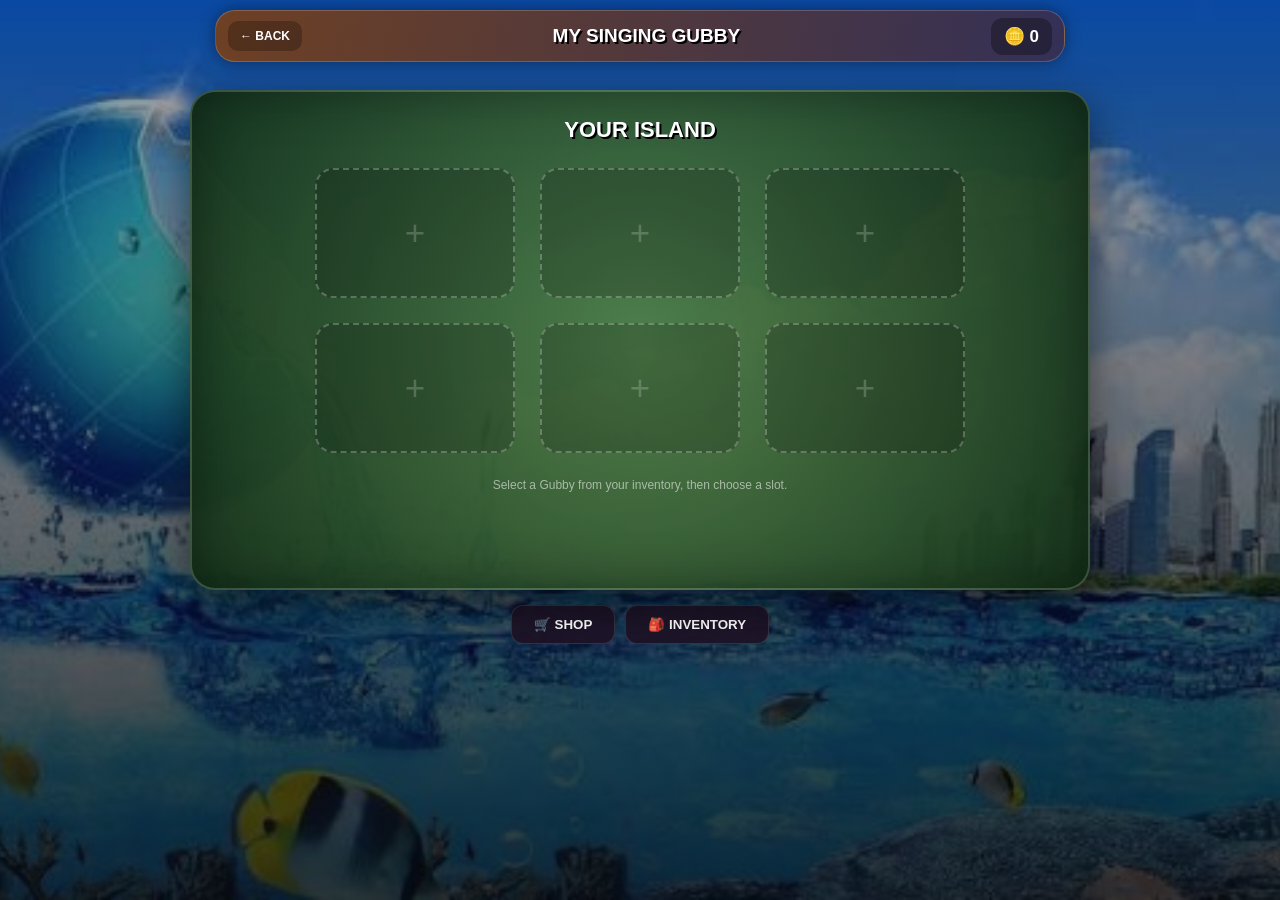
==== my-singing-gubby.html @ d4a809e6 "Create my-singing-gubby.html" ====
<!DOCTYPE html>
<html lang="en">
<head>
    <meta charset="UTF-8">
    <meta name="viewport" content="width=device-width, initial-scale=1.0">

    <title>MY SINGING GUBBY</title>

    <link rel="stylesheet" href="my-singing-gubby.css">
</head>

<body>

    <!-- TOP BAR -->

    <div class="topbar">

        <a href="index.html" class="back">
            ← BACK
        </a>

        <div class="title">
            MY SINGING GUBBY
        </div>

        <div class="coin-display">
            🪙 <span id="coins">10</span>
        </div>

    </div>


    <!-- ISLAND -->

    <main>

        <section class="island">

            <div class="island-title">
                YOUR ISLAND
            </div>

            <div id="gubbySlots">

                <div class="gubby-slot" data-slot="0"></div>
                <div class="gubby-slot" data-slot="1"></div>
                <div class="gubby-slot" data-slot="2"></div>
                <div class="gubby-slot" data-slot="3"></div>
                <div class="gubby-slot" data-slot="4"></div>
                <div class="gubby-slot" data-slot="5"></div>

            </div>

            <div class="island-help">
                Select a Gubby from your inventory, then choose a slot.
            </div>

        </section>


        <!-- BOTTOM CONTROLS -->

        <div class="controls">

            <button id="shopButton">
                🛒 SHOP
            </button>

            <button id="inventoryButton">
                🎒 INVENTORY
            </button>

        </div>

    </main>


    <!-- SHOP PANEL -->

    <div id="shopPanel" class="panel">

        <div class="panel-header">

            <span>GUBBY SHOP</span>

            <button class="close-panel" data-close="shopPanel">
                ✕
            </button>

        </div>

        <div class="shop-list">

            <div class="shop-card">

                <img src="gubby.png">

                <div class="shop-info">

                    <strong>Normal Gubby</strong>

                    <span>🪙 5</span>

                    <button onclick="buyGubby('normal')">
                        BUY
                    </button>

                </div>

            </div>


            <div class="shop-card">

                <img src="gubby.png" class="gold">

                <div class="shop-info">

                    <strong>Golden Gubby</strong>

                    <span>🪙 15</span>

                    <button onclick="buyGubby('golden')">
                        BUY
                    </button>

                </div>

            </div>

        </div>

    </div>


    <!-- INVENTORY PANEL -->

    <div id="inventoryPanel" class="panel">

        <div class="panel-header">

            <span>GUBBY INVENTORY</span>

            <button class="close-panel" data-close="inventoryPanel">
                ✕
            </button>

        </div>

        <div id="inventoryList" class="inventory-list"></div>

        <div id="selectedText" class="selected-text">
            Select a Gubby to place it.
        </div>

    </div>


    <!-- SOUNDS -->

    <audio id="normalSound" src="gubby-sing.mp3"></audio>
    <audio id="goldenSound" src="golden-gubby-sing.mp3"></audio>


    <script src="my-singing-gubby.js"></script>

</body>
</html>
---- my-singing-gubby.css ----
* {
    box-sizing: border-box;
}

body {
    margin: 0;
    min-height: 100vh;

    background:
        linear-gradient(
            rgba(15, 10, 25, 0.35),
            rgba(5, 5, 10, 0.8)
        ),
        url("background.png");

    background-size: cover;
    background-position: center;

    color: white;

    font-family: Arial, Helvetica, sans-serif;

    overflow-x: hidden;
}


/* TOP BAR */

.topbar {
    position: fixed;

    top: 10px;
    left: 50%;

    transform: translateX(-50%);

    width: min(850px, calc(100% - 25px));
    height: 52px;

    display: flex;
    align-items: center;
    justify-content: space-between;

    padding: 0 12px;

    background:
        linear-gradient(
            100deg,
            rgba(117, 64, 28, 0.94),
            rgba(55, 47, 82, 0.94)
        );

    border: 1px solid rgba(255,255,255,0.18);

    border-radius: 20px;

    box-shadow:
        0 0 15px rgba(0,0,0,0.4);

    backdrop-filter: blur(15px);

    z-index: 5000;
}

.back {
    color: white;

    text-decoration: none;

    background: rgba(0,0,0,0.25);

    padding: 8px 12px;

    border-radius: 10px;

    font-size: 12px;
    font-weight: bold;

    transition: 0.15s;
}

.back:hover {
    background: rgba(255,255,255,0.15);
}

.title {
    font-size: 19px;
    font-weight: 900;

    text-shadow:
        2px 2px black;
}

.coin-display {
    padding: 8px 13px;

    background: rgba(0,0,0,0.3);

    border-radius: 12px;

    font-size: 17px;
    font-weight: bold;
}


/* MAIN */

main {
    width: min(900px, calc(100% - 30px));

    margin: auto;

    padding-top: 90px;
}


/* ISLAND */

.island {
    min-height: 500px;

    position: relative;

    padding: 25px;

    border-radius: 25px;

    background:
        radial-gradient(
            circle,
            rgba(80,130,70,0.9),
            rgba(20,50,25,0.95)
        );

    border: 2px solid rgba(255,255,255,0.15);

    box-shadow:
        inset 0 0 50px rgba(0,0,0,0.35),
        0 15px 40px rgba(0,0,0,0.5);
}

.island-title {
    text-align: center;

    font-size: 22px;
    font-weight: 900;

    text-shadow:
        2px 2px black;

    margin-bottom: 25px;
}


/* SLOTS */

#gubbySlots {
    display: grid;

    grid-template-columns:
        repeat(3, 1fr);

    gap: 25px;

    max-width: 650px;

    margin: auto;
}

.gubby-slot {
    height: 130px;

    display: flex;

    justify-content: center;
    align-items: center;

    position: relative;

    border-radius: 18px;

    background:
        rgba(0,0,0,0.18);

    border:
        2px dashed
        rgba(255,255,255,0.25);

    transition:
        0.15s;

    cursor: pointer;
}

.gubby-slot:hover {
    background:
        rgba(255,255,255,0.1);

    border-color:
        rgba(255,255,255,0.55);

    transform:
        translateY(-2px);
}

.gubby-slot.selected-slot {
    border-color: white;

    box-shadow:
        0 0 18px rgba(255,255,255,0.35);
}

.gubby-slot.empty::after {
    content: "+";

    font-size: 35px;

    opacity: 0.2;
}


/* PLACED GUBBY */

.placed-gubby {
    width: 105px;
    height: 105px;

    object-fit: contain;

    filter:
        drop-shadow(
            0 8px 5px
            rgba(0,0,0,0.45)
        );

    cursor: pointer;

    animation:
        idleGubby
        1.8s
        ease-in-out
        infinite;
}

@keyframes idleGubby {

    0% {
        transform: translateY(0);
    }

    50% {
        transform: translateY(-5px);
    }

    100% {
        transform: translateY(0);
    }

}


/* GOLD */

.placed-gubby.gold {
    filter:
        sepia(1)
        saturate(5)
        brightness(1.3)
        drop-shadow(
            0 0 12px gold
        );
}


/* SINGING */

.placed-gubby.singing {
    animation:
        singing
        0.3s
        infinite
        alternate;
}

@keyframes singing {

    from {
        transform:
            scale(1)
            rotate(-4deg);
    }

    to {
        transform:
            scale(1.15)
            rotate(4deg);
    }

}


/* HELP */

.island-help {
    text-align: center;

    margin-top: 25px;

    opacity: 0.55;

    font-size: 12px;
}


/* CONTROLS */

.controls {
    display: flex;

    justify-content: center;

    gap: 10px;

    margin-top: 15px;
}

.controls button {
    border: none;

    color: white;

    background:
        rgba(30,20,40,0.95);

    padding: 11px 22px;

    border-radius: 12px;

    font-weight: bold;

    cursor: pointer;

    border:
        1px solid
        rgba(255,255,255,0.12);

    transition: 0.15s;
}

.controls button:hover {
    background:
        rgba(255,255,255,0.15);

    transform:
        translateY(-2px);
}


/* PANELS */

.panel {
    position: fixed;

    top: 75px;

    left: 50%;

    width: min(400px, calc(100% - 30px));

    padding: 15px;

    background:
        linear-gradient(
            145deg,
            rgba(35,25,48,0.98),
            rgba(12,10,18,0.98)
        );

    border:
        1px solid
        rgba(255,255,255,0.16);

    border-radius: 18px;

    box-shadow:
        0 20px 50px
        rgba(0,0,0,0.65),

        0 0 25px
        rgba(130,100,255,0.18);

    backdrop-filter: blur(18px);

    transform:
        translate(-50%, -15px)
        scale(0.95);

    opacity: 0;

    pointer-events: none;

    transition:
        opacity 0.2s,
        transform 0.2s;

    z-index: 6000;
}

.panel.open {
    opacity: 1;

    pointer-events: auto;

    transform:
        translate(-50%, 0)
        scale(1);
}


/* PANEL HEADER */

.panel-header {
    display: flex;

    align-items: center;

    justify-content: space-between;

    font-size: 19px;

    font-weight: 900;

    margin-bottom: 12px;
}

.close-panel {
    width: 30px;
    height: 30px;

    border: none;

    border-radius: 8px;

    background:
        rgba(255,255,255,0.1);

    color: white;

    cursor: pointer;

    font-weight: bold;
}

.close-panel:hover {
    background:
        rgba(255,70,70,0.4);
}


/* SHOP */

.shop-list {
    display: flex;

    flex-direction: column;

    gap: 10px;
}

.shop-card {
    display: flex;

    align-items: center;

    gap: 12px;

    padding: 10px;

    background:
        rgba(255,255,255,0.05);

    border:
        1px solid
        rgba(255,255,255,0.08);

    border-radius: 12px;
}

.shop-card img {
    width: 65px;
    height: 65px;

    object-fit: contain;
}

.shop-card img.gold {
    filter:
        sepia(1)
        saturate(5)
        brightness(1.3)
        drop-shadow(0 0 8px gold);
}

.shop-info {
    flex: 1;

    display: flex;

    flex-direction: column;

    gap: 5px;
}

.shop-info strong {
    font-size: 14px;
}

.shop-info span {
    font-size: 12px;

    opacity: 0.7;
}

.shop-info button {
    border: none;

    border-radius: 8px;

    padding: 7px;

    background:
        #6548e8;

    color: white;

    font-weight: bold;

    cursor: pointer;
}

.shop-info button:hover {
    filter: brightness(1.2);
}


/* INVENTORY */

.inventory-list {
    display: grid;

    grid-template-columns:
        repeat(3, 1fr);

    gap: 8px;

    max-height: 300px;

    overflow-y: auto;

    padding: 3px;
}

.inventory-item {
    min-height: 95px;

    display: flex;

    flex-direction: column;

    align-items: center;

    justify-content: center;

    gap: 4px;

    border-radius: 12px;

    background:
        rgba(255,255,255,0.06);

    border:
        1px solid
        rgba(255,255,255,0.08);

    cursor: pointer;

    transition: 0.15s;
}

.inventory-item:hover {
    background:
        rgba(255,255,255,0.13);
}

.inventory-item.selected {
    border-color: white;

    box-shadow:
        0 0 12px
        rgba(255,255,255,0.3);
}

.inventory-item img {
    width: 60px;
    height: 60px;

    object-fit: contain;
}

.inventory-item img.gold {
    filter:
        sepia(1)
        saturate(5)
        brightness(1.3)
        drop-shadow(0 0 8px gold);
}

.inventory-item span {
    font-size: 10px;

    opacity: 0.7;
}

.selected-text {
    text-align: center;

    margin-top: 12px;

    font-size: 12px;

    opacity: 0.6;
}


/* MOBILE */

@media (max-width: 650px) {

    .title {
        font-size: 14px;
    }

    #gubbySlots {
        grid-template-columns:
            repeat(2, 1fr);

        gap: 12px;
    }

    .gubby-slot {
        height: 110px;
    }

    .placed-gubby {
        width: 85px;
        height: 85px;
    }

}
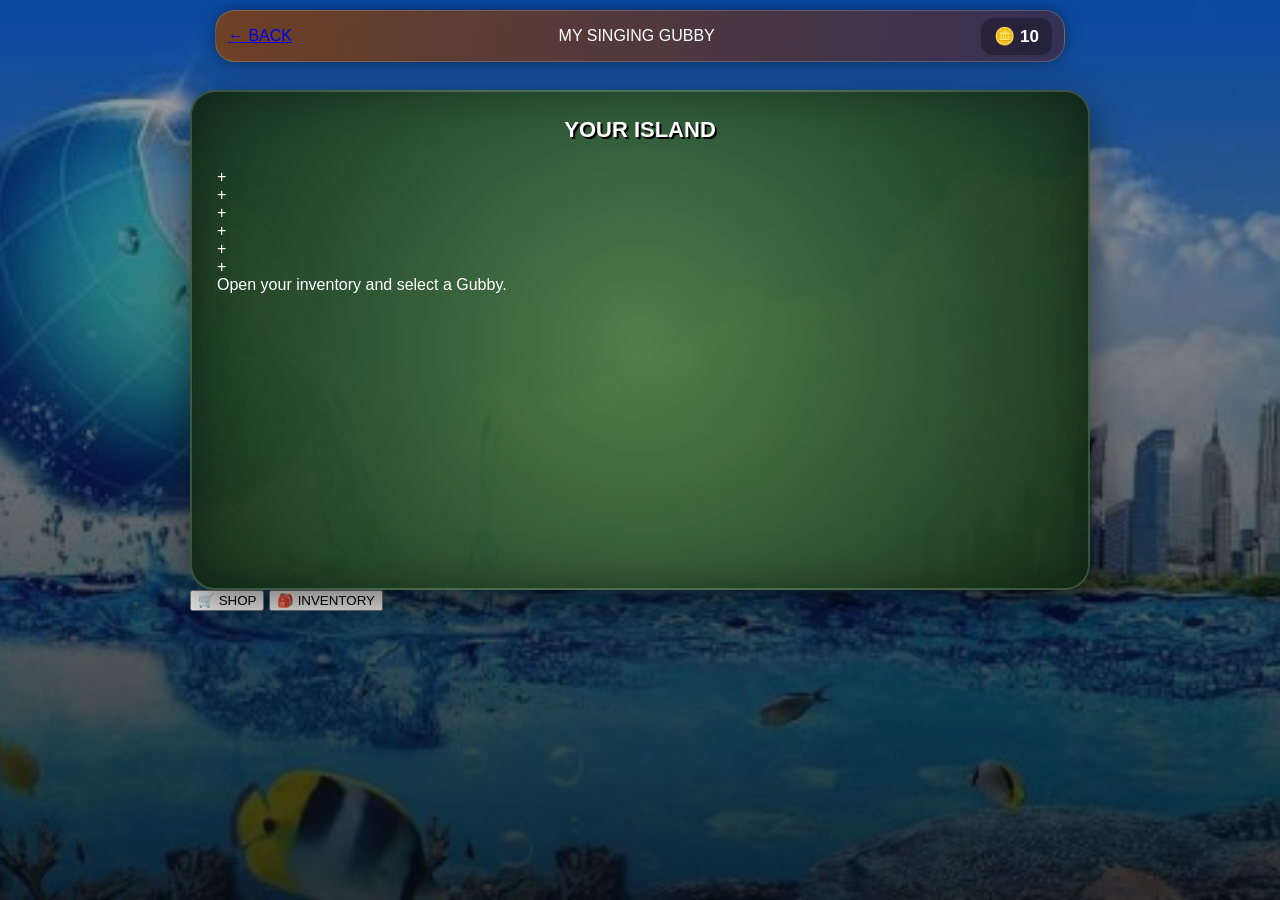
==== commit 4f2dd653: "Update my-singing-gubby.html" ====
--- a/my-singing-gubby.html
+++ b/my-singing-gubby.html
@@ -1,5 +1,6 @@
 <!DOCTYPE html>
 <html lang="en">
+
 <head>
     <meta charset="UTF-8">
     <meta name="viewport" content="width=device-width, initial-scale=1.0">
@@ -13,26 +14,28 @@
 
     <!-- TOP BAR -->
 
-    <div class="topbar">
+    <header class="topbar">
 
-        <a href="index.html" class="back">
+        <a href="index.html" class="back-button">
             ← BACK
         </a>
 
-        <div class="title">
+        <div class="game-title">
             MY SINGING GUBBY
         </div>
 
         <div class="coin-display">
-            🪙 <span id="coins">10</span>
+            🪙 <span id="coinAmount">10</span>
         </div>
 
-    </div>
+    </header>
 
 
-    <!-- ISLAND -->
+    <!-- GAME -->
 
     <main>
+
+        <!-- ISLAND -->
 
         <section class="island">
 
@@ -40,27 +43,44 @@
                 YOUR ISLAND
             </div>
 
-            <div id="gubbySlots">
+            <div id="slots" class="slots">
 
-                <div class="gubby-slot" data-slot="0"></div>
-                <div class="gubby-slot" data-slot="1"></div>
-                <div class="gubby-slot" data-slot="2"></div>
-                <div class="gubby-slot" data-slot="3"></div>
-                <div class="gubby-slot" data-slot="4"></div>
-                <div class="gubby-slot" data-slot="5"></div>
+                <div class="slot" data-slot="0">
+                    <span>+</span>
+                </div>
+
+                <div class="slot" data-slot="1">
+                    <span>+</span>
+                </div>
+
+                <div class="slot" data-slot="2">
+                    <span>+</span>
+                </div>
+
+                <div class="slot" data-slot="3">
+                    <span>+</span>
+                </div>
+
+                <div class="slot" data-slot="4">
+                    <span>+</span>
+                </div>
+
+                <div class="slot" data-slot="5">
+                    <span>+</span>
+                </div>
 
             </div>
 
-            <div class="island-help">
-                Select a Gubby from your inventory, then choose a slot.
+            <div id="islandMessage" class="island-message">
+                Open your inventory and select a Gubby.
             </div>
 
         </section>
 
 
-        <!-- BOTTOM CONTROLS -->
+        <!-- BUTTONS -->
 
-        <div class="controls">
+        <div class="bottom-buttons">
 
             <button id="shopButton">
                 🛒 SHOP
@@ -75,7 +95,7 @@
     </main>
 
 
-    <!-- SHOP PANEL -->
+    <!-- SHOP -->
 
     <div id="shopPanel" class="panel">
 
@@ -83,48 +103,52 @@
 
             <span>GUBBY SHOP</span>
 
-            <button class="close-panel" data-close="shopPanel">
+            <button class="close-button" data-panel="shopPanel">
                 ✕
             </button>
 
         </div>
 
-        <div class="shop-list">
 
-            <div class="shop-card">
+        <div class="shop-item">
 
-                <img src="gubby.png">
+            <img src="gubby.png">
 
-                <div class="shop-info">
+            <div class="item-info">
 
-                    <strong>Normal Gubby</strong>
+                <strong>Normal Gubby</strong>
 
-                    <span>🪙 5</span>
+                <small>🎵 Makes a silly sound</small>
 
-                    <button onclick="buyGubby('normal')">
-                        BUY
-                    </button>
+                <span>🪙 5</span>
 
-                </div>
+                <button onclick="buyGubby('normal')">
+                    BUY
+                </button>
 
             </div>
 
+        </div>
 
-            <div class="shop-card">
 
-                <img src="gubby.png" class="gold">
+        <div class="shop-item">
 
-                <div class="shop-info">
+            <img
+                src="gubby.png"
+                class="golden"
+            >
 
-                    <strong>Golden Gubby</strong>
+            <div class="item-info">
 
-                    <span>🪙 15</span>
+                <strong>Golden Gubby</strong>
 
-                    <button onclick="buyGubby('golden')">
-                        BUY
-                    </button>
+                <small>✨ A shiny singer</small>
 
-                </div>
+                <span>🪙 15</span>
+
+                <button onclick="buyGubby('golden')">
+                    BUY
+                </button>
 
             </div>
 
@@ -133,7 +157,7 @@
     </div>
 
 
-    <!-- INVENTORY PANEL -->
+    <!-- INVENTORY -->
 
     <div id="inventoryPanel" class="panel">
 
@@ -141,16 +165,20 @@
 
             <span>GUBBY INVENTORY</span>
 
-            <button class="close-panel" data-close="inventoryPanel">
+            <button class="close-button" data-panel="inventoryPanel">
                 ✕
             </button>
 
         </div>
 
-        <div id="inventoryList" class="inventory-list"></div>
 
-        <div id="selectedText" class="selected-text">
-            Select a Gubby to place it.
+        <div id="inventory" class="inventory">
+
+        </div>
+
+
+        <div id="inventoryMessage" class="inventory-message">
+            Choose a Gubby.
         </div>
 
     </div>
@@ -159,10 +187,12 @@
     <!-- SOUNDS -->
 
     <audio id="normalSound" src="gubby-sing.mp3"></audio>
+
     <audio id="goldenSound" src="golden-gubby-sing.mp3"></audio>
 
 
     <script src="my-singing-gubby.js"></script>
 
 </body>
+
 </html>
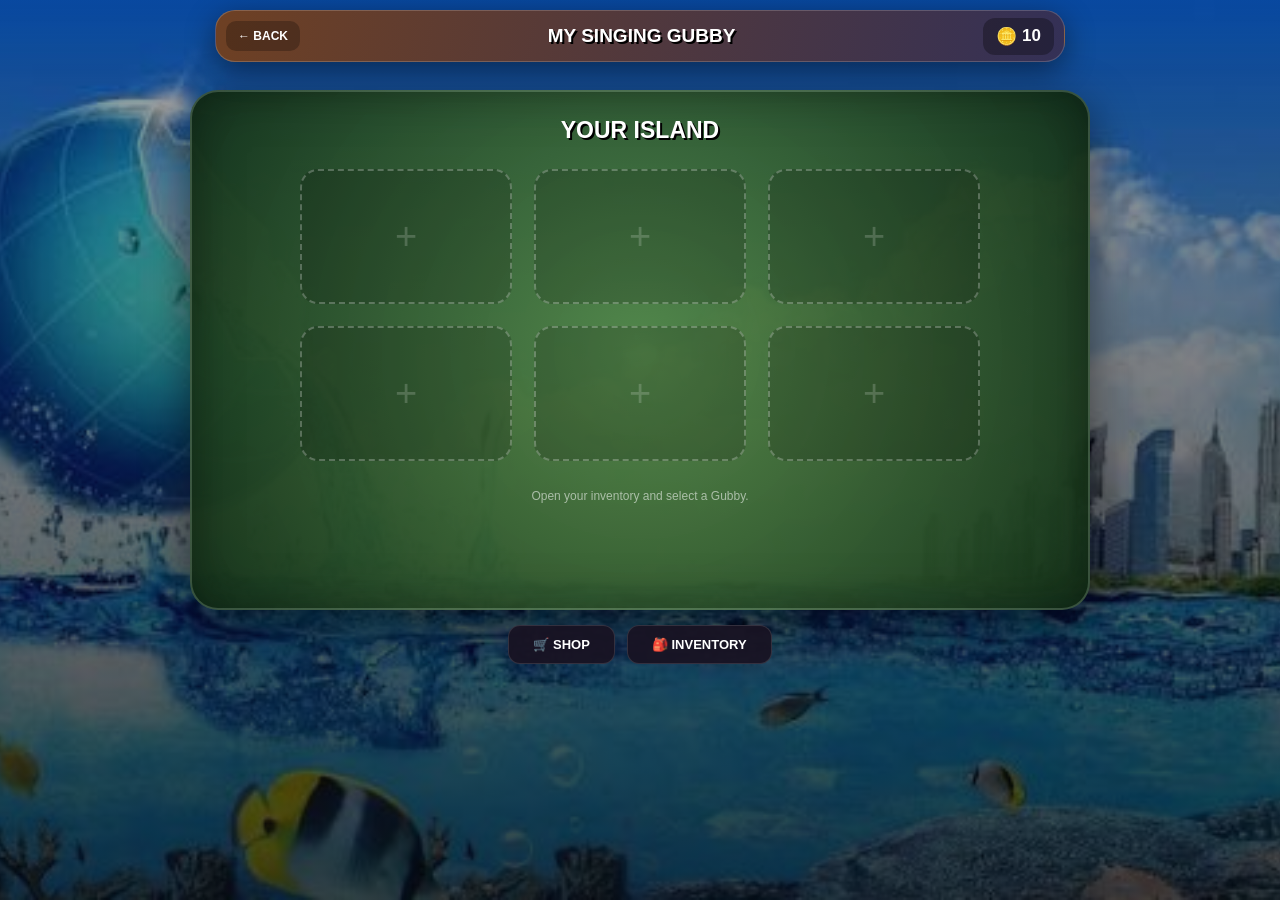
==== commit c2275d74: "Update my-singing-gubby.html" ====
--- a/my-singing-gubby.html
+++ b/my-singing-gubby.html
@@ -186,7 +186,7 @@
 
     <!-- SOUNDS -->
 
-    <audio id="normalSound" src="gubby-sing.mp3"></audio>
+    <audio id="normalSound" src="gubby-sing.MP3"></audio>
 
     <audio id="goldenSound" src="golden-gubby-sing.mp3"></audio>
 
--- a/my-singing-gubby.css
+++ b/my-singing-gubby.css
@@ -2,31 +2,44 @@
     box-sizing: border-box;
 }
 
+html,
 body {
     margin: 0;
+    padding: 0;
+
+    min-height: 100%;
+
+    font-family: Arial, Helvetica, sans-serif;
+
+    color: white;
+}
+
+body {
+
     min-height: 100vh;
 
     background:
         linear-gradient(
-            rgba(15, 10, 25, 0.35),
-            rgba(5, 5, 10, 0.8)
+            rgba(10, 8, 15, 0.35),
+            rgba(5, 5, 10, 0.75)
         ),
         url("background.png");
 
     background-size: cover;
     background-position: center;
 
-    color: white;
-
-    font-family: Arial, Helvetica, sans-serif;
+    background-attachment: fixed;
 
     overflow-x: hidden;
 }
 
 
+/* ================================= */
 /* TOP BAR */
+/* ================================= */
 
 .topbar {
+
     position: fixed;
 
     top: 10px;
@@ -34,14 +47,19 @@
 
     transform: translateX(-50%);
 
-    width: min(850px, calc(100% - 25px));
+    width: min(850px, calc(100% - 24px));
+
     height: 52px;
 
+    padding: 7px 10px;
+
     display: flex;
+
     align-items: center;
+
     justify-content: space-between;
 
-    padding: 0 12px;
+    gap: 10px;
 
     background:
         linear-gradient(
@@ -50,151 +68,212 @@
             rgba(55, 47, 82, 0.94)
         );
 
-    border: 1px solid rgba(255,255,255,0.18);
+    border:
+        1px solid
+        rgba(255,255,255,0.18);
 
     border-radius: 20px;
 
+    backdrop-filter: blur(15px);
+
     box-shadow:
-        0 0 15px rgba(0,0,0,0.4);
-
-    backdrop-filter: blur(15px);
+        0 8px 30px
+        rgba(0,0,0,0.45);
 
     z-index: 5000;
 }
 
-.back {
+
+.back-button {
+
     color: white;
 
     text-decoration: none;
 
-    background: rgba(0,0,0,0.25);
+    font-size: 12px;
+
+    font-weight: bold;
 
     padding: 8px 12px;
 
+    background:
+        rgba(0,0,0,0.25);
+
     border-radius: 10px;
 
-    font-size: 12px;
+    transition: 0.15s;
+}
+
+.back-button:hover {
+
+    background:
+        rgba(255,255,255,0.15);
+
+    transform:
+        translateX(-2px);
+}
+
+
+.game-title {
+
+    font-size: 19px;
+
+    font-weight: 900;
+
+    text-shadow:
+        2px 2px 0 black;
+}
+
+
+.coin-display {
+
+    display: flex;
+
+    align-items: center;
+
+    gap: 5px;
+
+    padding: 8px 13px;
+
+    background:
+        rgba(0,0,0,0.3);
+
+    border-radius: 12px;
+
+    font-size: 17px;
+
     font-weight: bold;
-
-    transition: 0.15s;
-}
-
-.back:hover {
-    background: rgba(255,255,255,0.15);
-}
-
-.title {
-    font-size: 19px;
+}
+
+
+/* ================================= */
+/* MAIN */
+/* ================================= */
+
+main {
+
+    width:
+        min(900px, calc(100% - 30px));
+
+    margin:
+        0 auto;
+
+    padding-top: 90px;
+
+    padding-bottom: 40px;
+}
+
+
+/* ================================= */
+/* ISLAND */
+/* ================================= */
+
+.island {
+
+    min-height: 520px;
+
+    padding: 25px;
+
+    border-radius: 28px;
+
+    background:
+        radial-gradient(
+            circle at center,
+            rgba(85,140,70,0.9),
+            rgba(20,50,25,0.96)
+        );
+
+    border:
+        2px solid
+        rgba(255,255,255,0.15);
+
+    box-shadow:
+
+        inset 0 0 50px
+        rgba(0,0,0,0.35),
+
+        0 15px 45px
+        rgba(0,0,0,0.5);
+}
+
+
+.island-title {
+
+    text-align: center;
+
+    font-size: 23px;
+
     font-weight: 900;
 
     text-shadow:
-        2px 2px black;
-}
-
-.coin-display {
-    padding: 8px 13px;
-
-    background: rgba(0,0,0,0.3);
-
-    border-radius: 12px;
-
-    font-size: 17px;
-    font-weight: bold;
-}
-
-
-/* MAIN */
-
-main {
-    width: min(900px, calc(100% - 30px));
-
-    margin: auto;
-
-    padding-top: 90px;
-}
-
-
-/* ISLAND */
-
-.island {
-    min-height: 500px;
-
-    position: relative;
-
-    padding: 25px;
-
-    border-radius: 25px;
-
-    background:
-        radial-gradient(
-            circle,
-            rgba(80,130,70,0.9),
-            rgba(20,50,25,0.95)
-        );
-
-    border: 2px solid rgba(255,255,255,0.15);
-
-    box-shadow:
-        inset 0 0 50px rgba(0,0,0,0.35),
-        0 15px 40px rgba(0,0,0,0.5);
-}
-
-.island-title {
-    text-align: center;
-
-    font-size: 22px;
-    font-weight: 900;
-
-    text-shadow:
-        2px 2px black;
+        2px 2px 0 black;
 
     margin-bottom: 25px;
 }
 
 
+/* ================================= */
 /* SLOTS */
-
-#gubbySlots {
+/* ================================= */
+
+.slots {
+
     display: grid;
 
     grid-template-columns:
         repeat(3, 1fr);
 
-    gap: 25px;
-
-    max-width: 650px;
-
-    margin: auto;
-}
-
-.gubby-slot {
-    height: 130px;
+    gap: 22px;
+
+    max-width: 680px;
+
+    margin:
+        0 auto;
+}
+
+
+.slot {
+
+    height: 135px;
 
     display: flex;
 
+    align-items: center;
+
     justify-content: center;
-    align-items: center;
 
     position: relative;
 
-    border-radius: 18px;
-
-    background:
-        rgba(0,0,0,0.18);
+    background:
+        rgba(0,0,0,0.17);
 
     border:
         2px dashed
         rgba(255,255,255,0.25);
 
+    border-radius: 18px;
+
     transition:
         0.15s;
 
     cursor: pointer;
 }
 
-.gubby-slot:hover {
-    background:
-        rgba(255,255,255,0.1);
+
+.slot > span {
+
+    font-size: 38px;
+
+    opacity: 0.18;
+
+    pointer-events: none;
+}
+
+
+.slot:hover {
+
+    background:
+        rgba(255,255,255,0.08);
 
     border-color:
         rgba(255,255,255,0.55);
@@ -203,29 +282,32 @@
         translateY(-2px);
 }
 
-.gubby-slot.selected-slot {
-    border-color: white;
+
+.slot.can-place {
+
+    border-color:
+        rgba(255,255,255,0.9);
 
     box-shadow:
-        0 0 18px rgba(255,255,255,0.35);
-}
-
-.gubby-slot.empty::after {
-    content: "+";
-
-    font-size: 35px;
-
-    opacity: 0.2;
-}
-
-
+        0 0 18px
+        rgba(255,255,255,0.25);
+}
+
+
+/* ================================= */
 /* PLACED GUBBY */
+/* ================================= */
 
 .placed-gubby {
+
     width: 105px;
     height: 105px;
 
     object-fit: contain;
+
+    cursor: pointer;
+
+    user-select: none;
 
     filter:
         drop-shadow(
@@ -233,48 +315,56 @@
             rgba(0,0,0,0.45)
         );
 
-    cursor: pointer;
-
     animation:
         idleGubby
-        1.8s
+        1.7s
         ease-in-out
         infinite;
 }
 
+
 @keyframes idleGubby {
 
     0% {
-        transform: translateY(0);
+        transform:
+            translateY(0);
     }
 
     50% {
-        transform: translateY(-5px);
+        transform:
+            translateY(-5px);
     }
 
     100% {
-        transform: translateY(0);
+        transform:
+            translateY(0);
     }
 
 }
 
 
-/* GOLD */
-
-.placed-gubby.gold {
+/* GOLDEN */
+
+.placed-gubby.golden {
+
     filter:
         sepia(1)
         saturate(5)
-        brightness(1.3)
+        brightness(1.35)
+
         drop-shadow(
-            0 0 12px gold
+            0 0 13px
+            gold
         );
 }
 
 
+/* ================================= */
 /* SINGING */
+/* ================================= */
 
 .placed-gubby.singing {
+
     animation:
         singing
         0.3s
@@ -282,15 +372,18 @@
         alternate;
 }
 
+
 @keyframes singing {
 
     from {
+
         transform:
             scale(1)
             rotate(-4deg);
     }
 
     to {
+
         transform:
             scale(1.15)
             rotate(4deg);
@@ -299,55 +392,69 @@
 }
 
 
-/* HELP */
-
-.island-help {
+/* ================================= */
+/* MESSAGE */
+/* ================================= */
+
+.island-message {
+
+    margin-top: 28px;
+
     text-align: center;
 
-    margin-top: 25px;
+    font-size: 12px;
 
     opacity: 0.55;
-
-    font-size: 12px;
-}
-
-
-/* CONTROLS */
-
-.controls {
+}
+
+
+/* ================================= */
+/* BOTTOM BUTTONS */
+/* ================================= */
+
+.bottom-buttons {
+
     display: flex;
 
     justify-content: center;
 
-    gap: 10px;
+    gap: 12px;
 
     margin-top: 15px;
 }
 
-.controls button {
+
+.bottom-buttons button {
+
     border: none;
 
+    padding:
+        11px 24px;
+
+    border-radius: 12px;
+
     color: white;
 
     background:
-        rgba(30,20,40,0.95);
-
-    padding: 11px 22px;
-
-    border-radius: 12px;
-
-    font-weight: bold;
-
-    cursor: pointer;
+        rgba(25,20,35,0.95);
 
     border:
         1px solid
         rgba(255,255,255,0.12);
 
-    transition: 0.15s;
-}
-
-.controls button:hover {
+    font-size: 13px;
+
+    font-weight: bold;
+
+    cursor: pointer;
+
+    transition:
+        0.15s;
+}
+
+
+.bottom-buttons button:hover {
+
     background:
         rgba(255,255,255,0.15);
 
@@ -356,16 +463,24 @@
 }
 
 
+/* ================================= */
 /* PANELS */
+/* ================================= */
 
 .panel {
+
     position: fixed;
 
     top: 75px;
 
     left: 50%;
 
-    width: min(400px, calc(100% - 30px));
+    transform:
+        translate(-50%, -15px)
+        scale(0.95);
+
+    width:
+        min(410px, calc(100% - 30px));
 
     padding: 15px;
 
@@ -383,6 +498,7 @@
     border-radius: 18px;
 
     box-shadow:
+
         0 20px 50px
         rgba(0,0,0,0.65),
 
@@ -391,22 +507,19 @@
 
     backdrop-filter: blur(18px);
 
-    transform:
-        translate(-50%, -15px)
-        scale(0.95);
-
     opacity: 0;
 
     pointer-events: none;
 
     transition:
-        opacity 0.2s,
-        transform 0.2s;
+        0.2s;
 
     z-index: 6000;
 }
 
+
 .panel.open {
+
     opacity: 1;
 
     pointer-events: auto;
@@ -417,23 +530,28 @@
 }
 
 
+/* ================================= */
 /* PANEL HEADER */
+/* ================================= */
 
 .panel-header {
+
     display: flex;
 
     align-items: center;
 
     justify-content: space-between;
 
+    margin-bottom: 12px;
+
     font-size: 19px;
 
     font-weight: 900;
-
-    margin-bottom: 12px;
-}
-
-.close-panel {
+}
+
+
+.close-button {
+
     width: 30px;
     height: 30px;
 
@@ -441,40 +559,41 @@
 
     border-radius: 8px;
 
+    color: white;
+
     background:
         rgba(255,255,255,0.1);
 
-    color: white;
-
     cursor: pointer;
 
     font-weight: bold;
 }
 
-.close-panel:hover {
-    background:
-        rgba(255,70,70,0.4);
-}
-
-
+
+.close-button:hover {
+
+    background:
+        rgba(255,60,60,0.4);
+}
+
+
+/* ================================= */
 /* SHOP */
-
-.shop-list {
+/* ================================= */
+
+.shop-item {
+
     display: flex;
 
-    flex-direction: column;
-
-    gap: 10px;
-}
-
-.shop-card {
-    display: flex;
-
     align-items: center;
 
     gap: 12px;
 
     padding: 10px;
+
+    margin-bottom: 10px;
+
+    border-radius: 13px;
 
     background:
         rgba(255,255,255,0.05);
@@ -482,70 +601,98 @@
     border:
         1px solid
         rgba(255,255,255,0.08);
-
-    border-radius: 12px;
-}
-
-.shop-card img {
-    width: 65px;
-    height: 65px;
+}
+
+
+.shop-item img {
+
+    width: 70px;
+    height: 70px;
 
     object-fit: contain;
 }
 
-.shop-card img.gold {
+
+.shop-item img.golden {
+
     filter:
         sepia(1)
         saturate(5)
-        brightness(1.3)
-        drop-shadow(0 0 8px gold);
-}
-
-.shop-info {
+        brightness(1.35)
+
+        drop-shadow(
+            0 0 10px
+            gold
+        );
+}
+
+
+.item-info {
+
     flex: 1;
 
     display: flex;
 
     flex-direction: column;
 
-    gap: 5px;
-}
-
-.shop-info strong {
+    gap: 4px;
+}
+
+
+.item-info strong {
+
     font-size: 14px;
 }
 
-.shop-info span {
+
+.item-info small {
+
+    opacity: 0.5;
+
+    font-size: 10px;
+}
+
+
+.item-info span {
+
     font-size: 12px;
 
-    opacity: 0.7;
-}
-
-.shop-info button {
+    opacity: 0.8;
+}
+
+
+.item-info button {
+
     border: none;
 
     border-radius: 8px;
 
     padding: 7px;
 
+    color: white;
+
     background:
         #6548e8;
 
-    color: white;
-
     font-weight: bold;
 
     cursor: pointer;
 }
 
-.shop-info button:hover {
-    filter: brightness(1.2);
-}
-
-
+
+.item-info button:hover {
+
+    filter:
+        brightness(1.2);
+}
+
+
+/* ================================= */
 /* INVENTORY */
-
-.inventory-list {
+/* ================================= */
+
+.inventory {
+
     display: grid;
 
     grid-template-columns:
@@ -553,15 +700,15 @@
 
     gap: 8px;
 
-    max-height: 300px;
+    max-height: 320px;
 
     overflow-y: auto;
-
-    padding: 3px;
-}
+}
+
 
 .inventory-item {
-    min-height: 95px;
+
+    min-height: 105px;
 
     display: flex;
 
@@ -584,74 +731,97 @@
 
     cursor: pointer;
 
-    transition: 0.15s;
-}
+    transition:
+        0.15s;
+}
+
 
 .inventory-item:hover {
+
     background:
         rgba(255,255,255,0.13);
 }
 
+
 .inventory-item.selected {
-    border-color: white;
+
+    border-color:
+        white;
 
     box-shadow:
-        0 0 12px
+        0 0 15px
         rgba(255,255,255,0.3);
 }
 
+
 .inventory-item img {
-    width: 60px;
-    height: 60px;
+
+    width: 65px;
+    height: 65px;
 
     object-fit: contain;
 }
 
-.inventory-item img.gold {
+
+.inventory-item img.golden {
+
     filter:
         sepia(1)
         saturate(5)
-        brightness(1.3)
-        drop-shadow(0 0 8px gold);
-}
+        brightness(1.35)
+
+        drop-shadow(
+            0 0 9px
+            gold
+        );
+}
+
 
 .inventory-item span {
+
     font-size: 10px;
 
     opacity: 0.7;
 }
 
-.selected-text {
+
+.inventory-message {
+
     text-align: center;
 
     margin-top: 12px;
 
     font-size: 12px;
 
-    opacity: 0.6;
-}
-
-
+    opacity: 0.55;
+}
+
+
+/* ================================= */
 /* MOBILE */
+/* ================================= */
 
 @media (max-width: 650px) {
 
-    .title {
+    .game-title {
         font-size: 14px;
     }
 
-    #gubbySlots {
+    .slots {
+
         grid-template-columns:
             repeat(2, 1fr);
 
         gap: 12px;
     }
 
-    .gubby-slot {
-        height: 110px;
+    .slot {
+
+        height: 115px;
     }
 
     .placed-gubby {
+
         width: 85px;
         height: 85px;
     }
